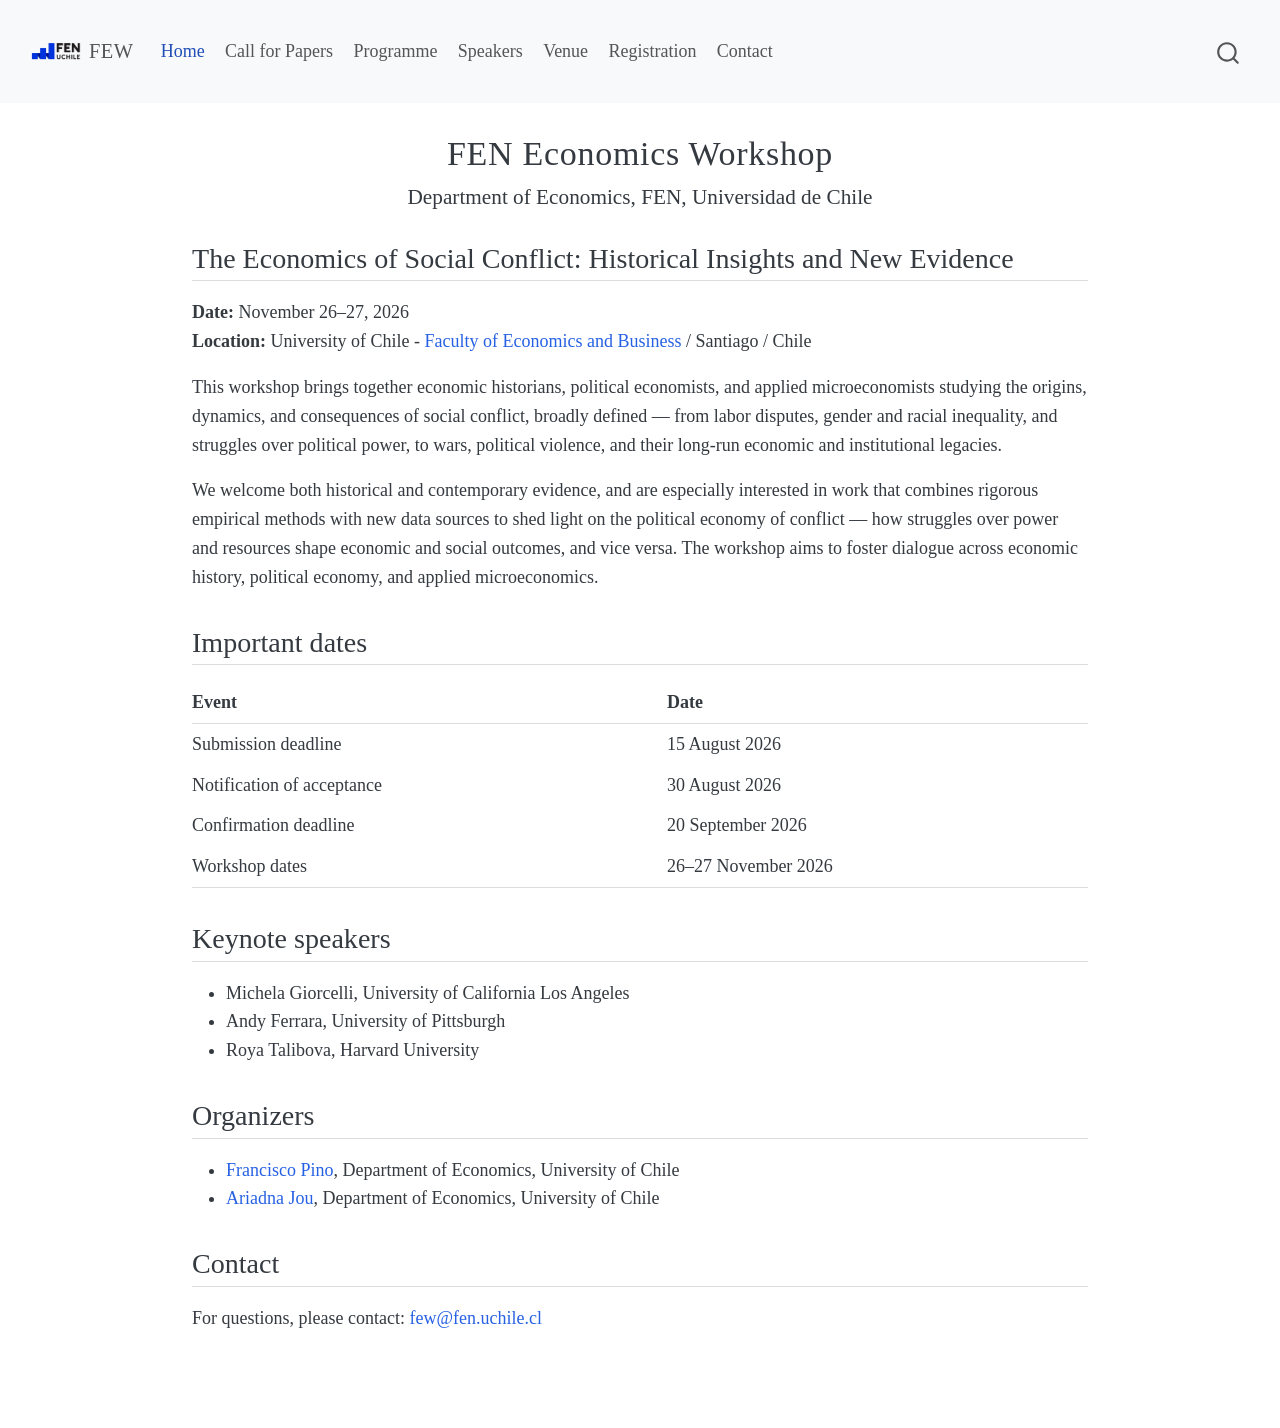
==== docs/index.html @ 2c167b70 "Center homepage subtitle" ====
<!DOCTYPE html>
<html xmlns="http://www.w3.org/1999/xhtml" lang="en" xml:lang="en"><head>

<meta charset="utf-8">
<meta name="generator" content="quarto-1.9.38">

<meta name="viewport" content="width=device-width, initial-scale=1.0, user-scalable=yes">


<title>FEN Economics Workshop – FEW</title>
<style>
/* Default styles provided by pandoc.
** See https://pandoc.org/MANUAL.html#variables-for-html for config info.
*/
code{white-space: pre-wrap;}
span.smallcaps{font-variant: small-caps;}
div.columns{display: flex; gap: min(4vw, 1.5em);}
div.column{flex: auto; overflow-x: auto;}
div.hanging-indent{margin-left: 1.5em; text-indent: -1.5em;}
ul.task-list{list-style: none;}
ul.task-list li input[type="checkbox"] {
  width: 0.8em;
  margin: 0 0.8em 0.2em -1em; /* quarto-specific, see https://github.com/quarto-dev/quarto-cli/issues/4556 */ 
  vertical-align: middle;
}
</style>


<script src="site_libs/quarto-nav/quarto-nav.js"></script>
<script src="site_libs/quarto-nav/headroom.min.js"></script>
<script src="site_libs/clipboard/clipboard.min.js"></script>
<script src="site_libs/quarto-search/autocomplete.umd.js"></script>
<script src="site_libs/quarto-search/fuse.min.js"></script>
<script src="site_libs/quarto-search/quarto-search.js"></script>
<meta name="quarto:offset" content="./">
<script src="site_libs/quarto-html/quarto.js" type="module"></script>
<script src="site_libs/quarto-html/tabsets/tabsets.js" type="module"></script>
<script src="site_libs/quarto-html/popper.min.js"></script>
<script src="site_libs/quarto-html/tippy.umd.min.js"></script>
<script src="site_libs/quarto-html/anchor.min.js"></script>
<link href="site_libs/quarto-html/tippy.css" rel="stylesheet">
<link href="site_libs/quarto-html/quarto-syntax-highlighting-15634bcf2e68342d4ad2dfa704d543f6.css" rel="stylesheet" id="quarto-text-highlighting-styles">
<script src="site_libs/bootstrap/bootstrap.min.js"></script>
<link href="site_libs/bootstrap/bootstrap-icons.css" rel="stylesheet">
<link href="site_libs/bootstrap/bootstrap-a0f9fd0d421825b736dc1bbcbcba2219.min.css" rel="stylesheet" append-hash="true" id="quarto-bootstrap" data-mode="light">
<script id="quarto-search-options" type="application/json">{
  "location": "navbar",
  "copy-button": false,
  "collapse-after": 3,
  "panel-placement": "end",
  "type": "overlay",
  "limit": 50,
  "keyboard-shortcut": [
    "f",
    "/",
    "s"
  ],
  "show-item-context": false,
  "language": {
    "search-no-results-text": "No results",
    "search-matching-documents-text": "matching documents",
    "search-copy-link-title": "Copy link to search",
    "search-hide-matches-text": "Hide additional matches",
    "search-more-match-text": "more match in this document",
    "search-more-matches-text": "more matches in this document",
    "search-clear-button-title": "Clear",
    "search-text-placeholder": "",
    "search-detached-cancel-button-title": "Cancel",
    "search-submit-button-title": "Submit",
    "search-label": "Search"
  }
}</script>


<link rel="stylesheet" href="styles.css">
</head>

<body class="nav-fixed quarto-light">

<div id="quarto-search-results"></div>
  <header id="quarto-header" class="headroom fixed-top">
    <nav class="navbar navbar-expand-lg " data-bs-theme="dark">
      <div class="navbar-container container-fluid">
      <div class="navbar-brand-container mx-auto">
    <a href="./index.html" class="navbar-brand navbar-brand-logo">
    <img src="./images/logo-university.png" alt="" class="navbar-logo light-content">
    <img src="./images/logo-university.png" alt="" class="navbar-logo dark-content">
    </a>
    <a class="navbar-brand" href="./index.html">
    <span class="navbar-title">FEW</span>
    </a>
  </div>
            <div id="quarto-search" class="" title="Search"></div>
          <button class="navbar-toggler" type="button" data-bs-toggle="collapse" data-bs-target="#navbarCollapse" aria-controls="navbarCollapse" role="menu" aria-expanded="false" aria-label="Toggle navigation" onclick="if (window.quartoToggleHeadroom) { window.quartoToggleHeadroom(); }">
  <span class="navbar-toggler-icon"></span>
</button>
          <div class="collapse navbar-collapse" id="navbarCollapse">
            <ul class="navbar-nav navbar-nav-scroll me-auto">
  <li class="nav-item">
    <a class="nav-link active" href="./index.html" aria-current="page"> 
<span class="menu-text">Home</span></a>
  </li>  
  <li class="nav-item">
    <a class="nav-link" href="./call-for-papers.html"> 
<span class="menu-text">Call for Papers</span></a>
  </li>  
  <li class="nav-item">
    <a class="nav-link" href="./programme.html"> 
<span class="menu-text">Programme</span></a>
  </li>  
  <li class="nav-item">
    <a class="nav-link" href="./speakers.html"> 
<span class="menu-text">Speakers</span></a>
  </li>  
  <li class="nav-item">
    <a class="nav-link" href="./venue.html"> 
<span class="menu-text">Venue</span></a>
  </li>  
  <li class="nav-item">
    <a class="nav-link" href="./registration.html"> 
<span class="menu-text">Registration</span></a>
  </li>  
  <li class="nav-item">
    <a class="nav-link" href="./contact.html"> 
<span class="menu-text">Contact</span></a>
  </li>  
</ul>
          </div> <!-- /navcollapse -->
            <div class="quarto-navbar-tools">
</div>
      </div> <!-- /container-fluid -->
    </nav>
</header>
<!-- content -->
<div id="quarto-content" class="quarto-container page-columns page-rows-contents page-layout-full page-navbar">
<!-- sidebar -->
<!-- margin-sidebar -->
    
<!-- main -->
<main class="content column-page" id="quarto-document-content">

<header id="title-block-header" class="quarto-title-block default">
<div class="quarto-title">
<h1 class="title">FEN Economics Workshop</h1>
<p class="subtitle lead">Department of Economics, FEN, Universidad de Chile</p>
</div>



<div class="quarto-title-meta column-page">

    
  
    
  </div>
  


</header>


<section id="the-economics-of-social-conflict-historical-insights-and-new-evidence" class="level2">
<h2 class="anchored" data-anchor-id="the-economics-of-social-conflict-historical-insights-and-new-evidence">The Economics of Social Conflict: Historical Insights and New Evidence</h2>
<p><strong>Date:</strong> November 26–27, 2026<br>
<strong>Location:</strong> University of Chile - <a href="https://fen.uchile.cl/en/home/">Faculty of Economics and Business</a> / Santiago / Chile</p>
<p>This workshop brings together economic historians, political economists, and applied microeconomists studying the origins, dynamics, and consequences of social conflict, broadly defined — from labor disputes, gender and racial inequality, and struggles over political power, to wars, political violence, and their long-run economic and institutional legacies.</p>
<p>We welcome both historical and contemporary evidence, and are especially interested in work that combines rigorous empirical methods with new data sources to shed light on the political economy of conflict — how struggles over power and resources shape economic and social outcomes, and vice versa. The workshop aims to foster dialogue across economic history, political economy, and applied microeconomics.</p>
</section>
<section id="important-dates" class="level2">
<h2 class="anchored" data-anchor-id="important-dates">Important dates</h2>
<table class="important-dates-table">
<thead>
<tr>
<th>
Event
</th>
<th>
Date
</th>
</tr>
</thead>
<tbody>
<tr>
<td>
Submission deadline
</td>
<td>
15 August 2026
</td>
</tr>
<tr>
<td>
Notification of acceptance
</td>
<td>
30 August 2026
</td>
</tr>
<tr>
<td>
Confirmation deadline
</td>
<td>
20 September 2026
</td>
</tr>
<tr>
<td>
Workshop dates
</td>
<td>
26–27 November 2026
</td>
</tr>
</tbody>
</table>
</section>
<section id="keynote-speakers" class="level2">
<h2 class="anchored" data-anchor-id="keynote-speakers">Keynote speakers</h2>
<ul>
<li>Michela Giorcelli, University of California Los Angeles</li>
<li>Andy Ferrara, University of Pittsburgh</li>
<li>Roya Talibova, Harvard University</li>
</ul>
</section>
<section id="organizers" class="level2">
<h2 class="anchored" data-anchor-id="organizers">Organizers</h2>
<ul>
<li><a href="https://www.franciscopino.com/Site/Home.html" target="_blank">Francisco Pino</a>, Department of Economics, University of Chile</li>
<li><a href="https://www.ariadnajou.com/" target="_blank">Ariadna Jou</a>, Department of Economics, University of Chile</li>
</ul>
</section>
<section id="contact" class="level2">
<h2 class="anchored" data-anchor-id="contact">Contact</h2>
<p>For questions, please contact: <a href="mailto:few@fen.uchile.cl">few@fen.uchile.cl</a></p>


</section>

</main> <!-- /main -->
<script id="quarto-html-after-body" type="application/javascript">
  window.document.addEventListener("DOMContentLoaded", function (event) {
    const icon = "";
    const anchorJS = new window.AnchorJS();
    anchorJS.options = {
      placement: 'right',
      icon: icon
    };
    anchorJS.add('.anchored');
    const isCodeAnnotation = (el) => {
      for (const clz of el.classList) {
        if (clz.startsWith('code-annotation-')) {                     
          return true;
        }
      }
      return false;
    }
    const onCopySuccess = function(e) {
      // button target
      const button = e.trigger;
      // don't keep focus
      button.blur();
      // flash "checked"
      button.classList.add('code-copy-button-checked');
      var currentTitle = button.getAttribute("title");
      button.setAttribute("title", "Copied!");
      let tooltip;
      if (window.bootstrap) {
        button.setAttribute("data-bs-toggle", "tooltip");
        button.setAttribute("data-bs-placement", "left");
        button.setAttribute("data-bs-title", "Copied!");
        tooltip = new bootstrap.Tooltip(button, 
          { trigger: "manual", 
            customClass: "code-copy-button-tooltip",
            offset: [0, -8]});
        tooltip.show();    
      }
      setTimeout(function() {
        if (tooltip) {
          tooltip.hide();
          button.removeAttribute("data-bs-title");
          button.removeAttribute("data-bs-toggle");
          button.removeAttribute("data-bs-placement");
        }
        button.setAttribute("title", currentTitle);
        button.classList.remove('code-copy-button-checked');
      }, 1000);
      // clear code selection
      e.clearSelection();
    }
    const getTextToCopy = function(trigger) {
      const outerScaffold = trigger.parentElement.cloneNode(true);
      const codeEl = outerScaffold.querySelector('code');
      for (const childEl of codeEl.children) {
        if (isCodeAnnotation(childEl)) {
          childEl.remove();
        }
      }
      return codeEl.innerText;
    }
    const clipboard = new window.ClipboardJS('.code-copy-button:not([data-in-quarto-modal])', {
      text: getTextToCopy
    });
    clipboard.on('success', onCopySuccess);
    if (window.document.getElementById('quarto-embedded-source-code-modal')) {
      const clipboardModal = new window.ClipboardJS('.code-copy-button[data-in-quarto-modal]', {
        text: getTextToCopy,
        container: window.document.getElementById('quarto-embedded-source-code-modal')
      });
      clipboardModal.on('success', onCopySuccess);
    }
      var localhostRegex = new RegExp(/^(?:http|https):\/\/localhost\:?[0-9]*\//);
      var mailtoRegex = new RegExp(/^mailto:/);
        var filterRegex = new RegExp('/' + window.location.host + '/');
      var isInternal = (href) => {
          return filterRegex.test(href) || localhostRegex.test(href) || mailtoRegex.test(href);
      }
      // Inspect non-navigation links and adorn them if external
     var links = window.document.querySelectorAll('a[href]:not(.nav-link):not(.navbar-brand):not(.toc-action):not(.sidebar-link):not(.sidebar-item-toggle):not(.pagination-link):not(.no-external):not([aria-hidden]):not(.dropdown-item):not(.quarto-navigation-tool):not(.about-link)');
      for (var i=0; i<links.length; i++) {
        const link = links[i];
        if (!isInternal(link.href)) {
          // undo the damage that might have been done by quarto-nav.js in the case of
          // links that we want to consider external
          if (link.dataset.originalHref !== undefined) {
            link.href = link.dataset.originalHref;
          }
        }
      }
    function tippyHover(el, contentFn, onTriggerFn, onUntriggerFn) {
      const config = {
        allowHTML: true,
        maxWidth: 500,
        delay: 100,
        arrow: false,
        appendTo: function(el) {
            return el.parentElement;
        },
        interactive: true,
        interactiveBorder: 10,
        theme: 'quarto',
        placement: 'bottom-start',
      };
      if (contentFn) {
        config.content = contentFn;
      }
      if (onTriggerFn) {
        config.onTrigger = onTriggerFn;
      }
      if (onUntriggerFn) {
        config.onUntrigger = onUntriggerFn;
      }
      window.tippy(el, config); 
    }
    const noterefs = window.document.querySelectorAll('a[role="doc-noteref"]');
    for (var i=0; i<noterefs.length; i++) {
      const ref = noterefs[i];
      tippyHover(ref, function() {
        // use id or data attribute instead here
        let href = ref.getAttribute('data-footnote-href') || ref.getAttribute('href');
        try { href = new URL(href).hash; } catch {}
        const id = href.replace(/^#\/?/, "");
        const note = window.document.getElementById(id);
        if (note) {
          return note.innerHTML;
        } else {
          return "";
        }
      });
    }
    const xrefs = window.document.querySelectorAll('a.quarto-xref');
    const processXRef = (id, note) => {
      // Strip column container classes
      const stripColumnClz = (el) => {
        el.classList.remove("page-full", "page-columns");
        if (el.children) {
          for (const child of el.children) {
            stripColumnClz(child);
          }
        }
      }
      stripColumnClz(note)
      if (id === null || id.startsWith('sec-')) {
        // Special case sections, only their first couple elements
        const container = document.createElement("div");
        if (note.children && note.children.length > 2) {
          container.appendChild(note.children[0].cloneNode(true));
          for (let i = 1; i < note.children.length; i++) {
            const child = note.children[i];
            if (child.tagName === "P" && child.innerText === "") {
              continue;
            } else {
              container.appendChild(child.cloneNode(true));
              break;
            }
          }
          if (window.Quarto?.typesetMath) {
            window.Quarto.typesetMath(container);
          }
          return container.innerHTML
        } else {
          if (window.Quarto?.typesetMath) {
            window.Quarto.typesetMath(note);
          }
          return note.innerHTML;
        }
      } else {
        // Remove any anchor links if they are present
        const anchorLink = note.querySelector('a.anchorjs-link');
        if (anchorLink) {
          anchorLink.remove();
        }
        if (window.Quarto?.typesetMath) {
          window.Quarto.typesetMath(note);
        }
        if (note.classList.contains("callout")) {
          return note.outerHTML;
        } else {
          return note.innerHTML;
        }
      }
    }
    for (var i=0; i<xrefs.length; i++) {
      const xref = xrefs[i];
      tippyHover(xref, undefined, function(instance) {
        instance.disable();
        let url = xref.getAttribute('href');
        let hash = undefined; 
        if (url.startsWith('#')) {
          hash = url;
        } else {
          try { hash = new URL(url).hash; } catch {}
        }
        if (hash) {
          const id = hash.replace(/^#\/?/, "");
          const note = window.document.getElementById(id);
          if (note !== null) {
            try {
              const html = processXRef(id, note.cloneNode(true));
              instance.setContent(html);
            } finally {
              instance.enable();
              instance.show();
            }
          } else {
            // See if we can fetch this
            fetch(url.split('#')[0])
            .then(res => res.text())
            .then(html => {
              const parser = new DOMParser();
              const htmlDoc = parser.parseFromString(html, "text/html");
              const note = htmlDoc.getElementById(id);
              if (note !== null) {
                const html = processXRef(id, note);
                instance.setContent(html);
              } 
            }).finally(() => {
              instance.enable();
              instance.show();
            });
          }
        } else {
          // See if we can fetch a full url (with no hash to target)
          // This is a special case and we should probably do some content thinning / targeting
          fetch(url)
          .then(res => res.text())
          .then(html => {
            const parser = new DOMParser();
            const htmlDoc = parser.parseFromString(html, "text/html");
            const note = htmlDoc.querySelector('main.content');
            if (note !== null) {
              // This should only happen for chapter cross references
              // (since there is no id in the URL)
              // remove the first header
              if (note.children.length > 0 && note.children[0].tagName === "HEADER") {
                note.children[0].remove();
              }
              const html = processXRef(null, note);
              instance.setContent(html);
            } 
          }).finally(() => {
            instance.enable();
            instance.show();
          });
        }
      }, function(instance) {
      });
    }
        let selectedAnnoteEl;
        const selectorForAnnotation = ( cell, annotation) => {
          let cellAttr = 'data-code-cell="' + cell + '"';
          let lineAttr = 'data-code-annotation="' +  annotation + '"';
          const selector = 'span[' + cellAttr + '][' + lineAttr + ']';
          return selector;
        }
        const selectCodeLines = (annoteEl) => {
          const doc = window.document;
          const targetCell = annoteEl.getAttribute("data-target-cell");
          const targetAnnotation = annoteEl.getAttribute("data-target-annotation");
          const annoteSpan = window.document.querySelector(selectorForAnnotation(targetCell, targetAnnotation));
          const lines = annoteSpan.getAttribute("data-code-lines").split(",");
          const lineIds = lines.map((line) => {
            return targetCell + "-" + line;
          })
          let top = null;
          let height = null;
          let parent = null;
          if (lineIds.length > 0) {
              //compute the position of the single el (top and bottom and make a div)
              const el = window.document.getElementById(lineIds[0]);
              top = el.offsetTop;
              height = el.offsetHeight;
              parent = el.parentElement.parentElement;
            if (lineIds.length > 1) {
              const lastEl = window.document.getElementById(lineIds[lineIds.length - 1]);
              const bottom = lastEl.offsetTop + lastEl.offsetHeight;
              height = bottom - top;
            }
            if (top !== null && height !== null && parent !== null) {
              // cook up a div (if necessary) and position it 
              let div = window.document.getElementById("code-annotation-line-highlight");
              if (div === null) {
                div = window.document.createElement("div");
                div.setAttribute("id", "code-annotation-line-highlight");
                div.style.position = 'absolute';
                parent.appendChild(div);
              }
              div.style.top = top - 2 + "px";
              div.style.height = height + 4 + "px";
              div.style.left = 0;
              let gutterDiv = window.document.getElementById("code-annotation-line-highlight-gutter");
              if (gutterDiv === null) {
                gutterDiv = window.document.createElement("div");
                gutterDiv.setAttribute("id", "code-annotation-line-highlight-gutter");
                gutterDiv.style.position = 'absolute';
                const codeCell = window.document.getElementById(targetCell);
                const gutter = codeCell.querySelector('.code-annotation-gutter');
                gutter.appendChild(gutterDiv);
              }
              gutterDiv.style.top = top - 2 + "px";
              gutterDiv.style.height = height + 4 + "px";
            }
            selectedAnnoteEl = annoteEl;
          }
        };
        const unselectCodeLines = () => {
          const elementsIds = ["code-annotation-line-highlight", "code-annotation-line-highlight-gutter"];
          elementsIds.forEach((elId) => {
            const div = window.document.getElementById(elId);
            if (div) {
              div.remove();
            }
          });
          selectedAnnoteEl = undefined;
        };
          // Handle positioning of the toggle
      window.addEventListener(
        "resize",
        throttle(() => {
          elRect = undefined;
          if (selectedAnnoteEl) {
            selectCodeLines(selectedAnnoteEl);
          }
        }, 10)
      );
      function throttle(fn, ms) {
      let throttle = false;
      let timer;
        return (...args) => {
          if(!throttle) { // first call gets through
              fn.apply(this, args);
              throttle = true;
          } else { // all the others get throttled
              if(timer) clearTimeout(timer); // cancel #2
              timer = setTimeout(() => {
                fn.apply(this, args);
                timer = throttle = false;
              }, ms);
          }
        };
      }
        // Attach click handler to the DT
        const annoteDls = window.document.querySelectorAll('dt[data-target-cell]');
        for (const annoteDlNode of annoteDls) {
          annoteDlNode.addEventListener('click', (event) => {
            const clickedEl = event.target;
            if (clickedEl !== selectedAnnoteEl) {
              unselectCodeLines();
              const activeEl = window.document.querySelector('dt[data-target-cell].code-annotation-active');
              if (activeEl) {
                activeEl.classList.remove('code-annotation-active');
              }
              selectCodeLines(clickedEl);
              clickedEl.classList.add('code-annotation-active');
            } else {
              // Unselect the line
              unselectCodeLines();
              clickedEl.classList.remove('code-annotation-active');
            }
          });
        }
    const findCites = (el) => {
      const parentEl = el.parentElement;
      if (parentEl) {
        const cites = parentEl.dataset.cites;
        if (cites) {
          return {
            el,
            cites: cites.split(' ')
          };
        } else {
          return findCites(el.parentElement)
        }
      } else {
        return undefined;
      }
    };
    var bibliorefs = window.document.querySelectorAll('a[role="doc-biblioref"]');
    for (var i=0; i<bibliorefs.length; i++) {
      const ref = bibliorefs[i];
      const citeInfo = findCites(ref);
      if (citeInfo) {
        tippyHover(citeInfo.el, function() {
          var popup = window.document.createElement('div');
          citeInfo.cites.forEach(function(cite) {
            var citeDiv = window.document.createElement('div');
            citeDiv.classList.add('hanging-indent');
            citeDiv.classList.add('csl-entry');
            var biblioDiv = window.document.getElementById('ref-' + cite);
            if (biblioDiv) {
              citeDiv.innerHTML = biblioDiv.innerHTML;
            }
            popup.appendChild(citeDiv);
          });
          return popup.innerHTML;
        });
      }
    }
  });
  </script>
</div> <!-- /content -->




</body></html>
---- docs/site_libs/quarto-html/tippy.css ----
.tippy-box[data-animation=fade][data-state=hidden]{opacity:0}[data-tippy-root]{max-width:calc(100vw - 10px)}.tippy-box{position:relative;background-color:#333;color:#fff;border-radius:4px;font-size:14px;line-height:1.4;white-space:normal;outline:0;transition-property:transform,visibility,opacity}.tippy-box[data-placement^=top]>.tippy-arrow{bottom:0}.tippy-box[data-placement^=top]>.tippy-arrow:before{bottom:-7px;left:0;border-width:8px 8px 0;border-top-color:initial;transform-origin:center top}.tippy-box[data-placement^=bottom]>.tippy-arrow{top:0}.tippy-box[data-placement^=bottom]>.tippy-arrow:before{top:-7px;left:0;border-width:0 8px 8px;border-bottom-color:initial;transform-origin:center bottom}.tippy-box[data-placement^=left]>.tippy-arrow{right:0}.tippy-box[data-placement^=left]>.tippy-arrow:before{border-width:8px 0 8px 8px;border-left-color:initial;right:-7px;transform-origin:center left}.tippy-box[data-placement^=right]>.tippy-arrow{left:0}.tippy-box[data-placement^=right]>.tippy-arrow:before{left:-7px;border-width:8px 8px 8px 0;border-right-color:initial;transform-origin:center right}.tippy-box[data-inertia][data-state=visible]{transition-timing-function:cubic-bezier(.54,1.5,.38,1.11)}.tippy-arrow{width:16px;height:16px;color:#333}.tippy-arrow:before{content:"";position:absolute;border-color:transparent;border-style:solid}.tippy-content{position:relative;padding:5px 9px;z-index:1}
---- docs/site_libs/quarto-html/quarto-syntax-highlighting-15634bcf2e68342d4ad2dfa704d543f6.css ----
/* quarto syntax highlight colors */
:root {
  --quarto-hl-ot-color: #003B4F;
  --quarto-hl-at-color: #657422;
  --quarto-hl-ss-color: #20794D;
  --quarto-hl-an-color: #5E5E5E;
  --quarto-hl-fu-color: #4758AB;
  --quarto-hl-st-color: #20794D;
  --quarto-hl-cf-color: #003B4F;
  --quarto-hl-op-color: #5E5E5E;
  --quarto-hl-er-color: #AD0000;
  --quarto-hl-bn-color: #AD0000;
  --quarto-hl-al-color: #AD0000;
  --quarto-hl-va-color: #111111;
  --quarto-hl-bu-color: inherit;
  --quarto-hl-ex-color: inherit;
  --quarto-hl-pp-color: #AD0000;
  --quarto-hl-in-color: #5E5E5E;
  --quarto-hl-vs-color: #20794D;
  --quarto-hl-wa-color: #5E5E5E;
  --quarto-hl-do-color: #5E5E5E;
  --quarto-hl-im-color: #00769E;
  --quarto-hl-ch-color: #20794D;
  --quarto-hl-dt-color: #AD0000;
  --quarto-hl-fl-color: #AD0000;
  --quarto-hl-co-color: #5E5E5E;
  --quarto-hl-cv-color: #5E5E5E;
  --quarto-hl-cn-color: #8f5902;
  --quarto-hl-sc-color: #5E5E5E;
  --quarto-hl-dv-color: #AD0000;
  --quarto-hl-kw-color: #003B4F;
}

/* other quarto variables */
:root {
  --quarto-font-monospace: SFMono-Regular, Menlo, Monaco, Consolas, "Liberation Mono", "Courier New", monospace;
}

/* syntax highlight based on Pandoc's rules */
pre > code.sourceCode > span {
  color: #003B4F;
}

code.sourceCode > span {
  color: #003B4F;
}

div.sourceCode,
div.sourceCode pre.sourceCode {
  color: #003B4F;
}

/* Normal */
code span {
  color: #003B4F;
}

/* Alert */
code span.al {
  color: #AD0000;
  font-style: inherit;
}

/* Annotation */
code span.an {
  color: #5E5E5E;
  font-style: inherit;
}

/* Attribute */
code span.at {
  color: #657422;
  font-style: inherit;
}

/* BaseN */
code span.bn {
  color: #AD0000;
  font-style: inherit;
}

/* BuiltIn */
code span.bu {
  font-style: inherit;
}

/* ControlFlow */
code span.cf {
  color: #003B4F;
  font-weight: bold;
  font-style: inherit;
}

/* Char */
code span.ch {
  color: #20794D;
  font-style: inherit;
}

/* Constant */
code span.cn {
  color: #8f5902;
  font-style: inherit;
}

/* Comment */
code span.co {
  color: #5E5E5E;
  font-style: inherit;
}

/* CommentVar */
code span.cv {
  color: #5E5E5E;
  font-style: italic;
}

/* Documentation */
code span.do {
  color: #5E5E5E;
  font-style: italic;
}

/* DataType */
code span.dt {
  color: #AD0000;
  font-style: inherit;
}

/* DecVal */
code span.dv {
  color: #AD0000;
  font-style: inherit;
}

/* Error */
code span.er {
  color: #AD0000;
  font-style: inherit;
}

/* Extension */
code span.ex {
  font-style: inherit;
}

/* Float */
code span.fl {
  color: #AD0000;
  font-style: inherit;
}

/* Function */
code span.fu {
  color: #4758AB;
  font-style: inherit;
}

/* Import */
code span.im {
  color: #00769E;
  font-style: inherit;
}

/* Information */
code span.in {
  color: #5E5E5E;
  font-style: inherit;
}

/* Keyword */
code span.kw {
  color: #003B4F;
  font-weight: bold;
  font-style: inherit;
}

/* Operator */
code span.op {
  color: #5E5E5E;
  font-style: inherit;
}

/* Other */
code span.ot {
  color: #003B4F;
  font-style: inherit;
}

/* Preprocessor */
code span.pp {
  color: #AD0000;
  font-style: inherit;
}

/* SpecialChar */
code span.sc {
  color: #5E5E5E;
  font-style: inherit;
}

/* SpecialString */
code span.ss {
  color: #20794D;
  font-style: inherit;
}

/* String */
code span.st {
  color: #20794D;
  font-style: inherit;
}

/* Variable */
code span.va {
  color: #111111;
  font-style: inherit;
}

/* VerbatimString */
code span.vs {
  color: #20794D;
  font-style: inherit;
}

/* Warning */
code span.wa {
  color: #5E5E5E;
  font-style: italic;
}

.prevent-inlining {
  content: "</";
}

/*# sourceMappingURL=f23921c56f73e400b49028c9186a1aa0.css.map */
---- docs/styles.css ----
body {
  font-family: Georgia, "Times New Roman", serif;
  max-width: 950px;
  margin: auto;
  line-height: 1.6;
  font-size: 18px;
}

h1 {
  font-weight: normal;
  letter-spacing: 0.7px;
  text-align: center;
  margin-top: 2rem;
  margin-bottom: 2rem;
}

h2 {
  font-weight: normal;
  margin-top: 2rem;
  border-bottom: 1px solid #ddd;
  padding-bottom: 0.3rem;
}

h3 {
  font-weight: normal;
  margin-top: 1.5rem;
}

.navbar-title {
  font-size: 1.2rem;
  letter-spacing: 0.5px;
}

img {
  max-width: 100%;
  height: auto;
  display: block;
  margin: 1.5rem auto;
}

table {
  width: 100%;
  margin-top: 1rem;
  margin-bottom: 1rem;
}

a {
  text-decoration: none;
}

a:hover {
  text-decoration: underline;
}

blockquote {
  font-style: italic;
  border-left: 3px solid #ccc;
  padding-left: 1rem;
}

.columns {
  align-items: flex-start;
}

.speaker-photo {
  display: block;
  margin-top: 0;
}

.speaker-card {
  display: flex;
  align-items: flex-start;
  gap: 2.5rem;
  margin-bottom: 3rem;
}

.speaker-bio {
  flex: 1;
  min-width: 0;
}

.speaker-photo-box {
  flex: 0 0 220px;
  text-align: center;
  padding-top: 2rem;
}

.speaker-photo {
  width: 180px;
  height: 180px;
  object-fit: cover;
  border-radius: 50%;
  display: block;
  margin: 0 auto;
}

/* For phones/tablets */
@media (max-width: 768px) {
  .speaker-card {
    flex-direction: column;
  }

  .speaker-photo-box {
    flex: none;
    width: 100%;
  }
}

/* Banner caption */
.banner-caption {
  text-align: center;
  font-size: 0.9rem;
  color: #666;
  margin-top: -1rem;
  margin-bottom: 1.5rem;
  font-style: italic;
}

/* Important dates table: keep only the header and final horizontal rules */
.important-dates-table {
  width: 100%;
  border-collapse: collapse;
  border-top: none !important;
  border-bottom: 1px solid #ddd !important;
  margin-top: 1rem;
  margin-bottom: 1rem;
}

.important-dates-table th,
.important-dates-table td {
  border: none !important;
  padding: 0.35rem 1.25rem 0.35rem 0;
}

.important-dates-table thead tr {
  border-bottom: 1px solid #ddd !important;
}

.important-dates-table tbody tr {
  border: none !important;
}

.important-dates-table tbody tr:last-child {
  border-bottom: 1px solid #ddd !important;
}

.quarto-title .subtitle {
  text-align: center;
}
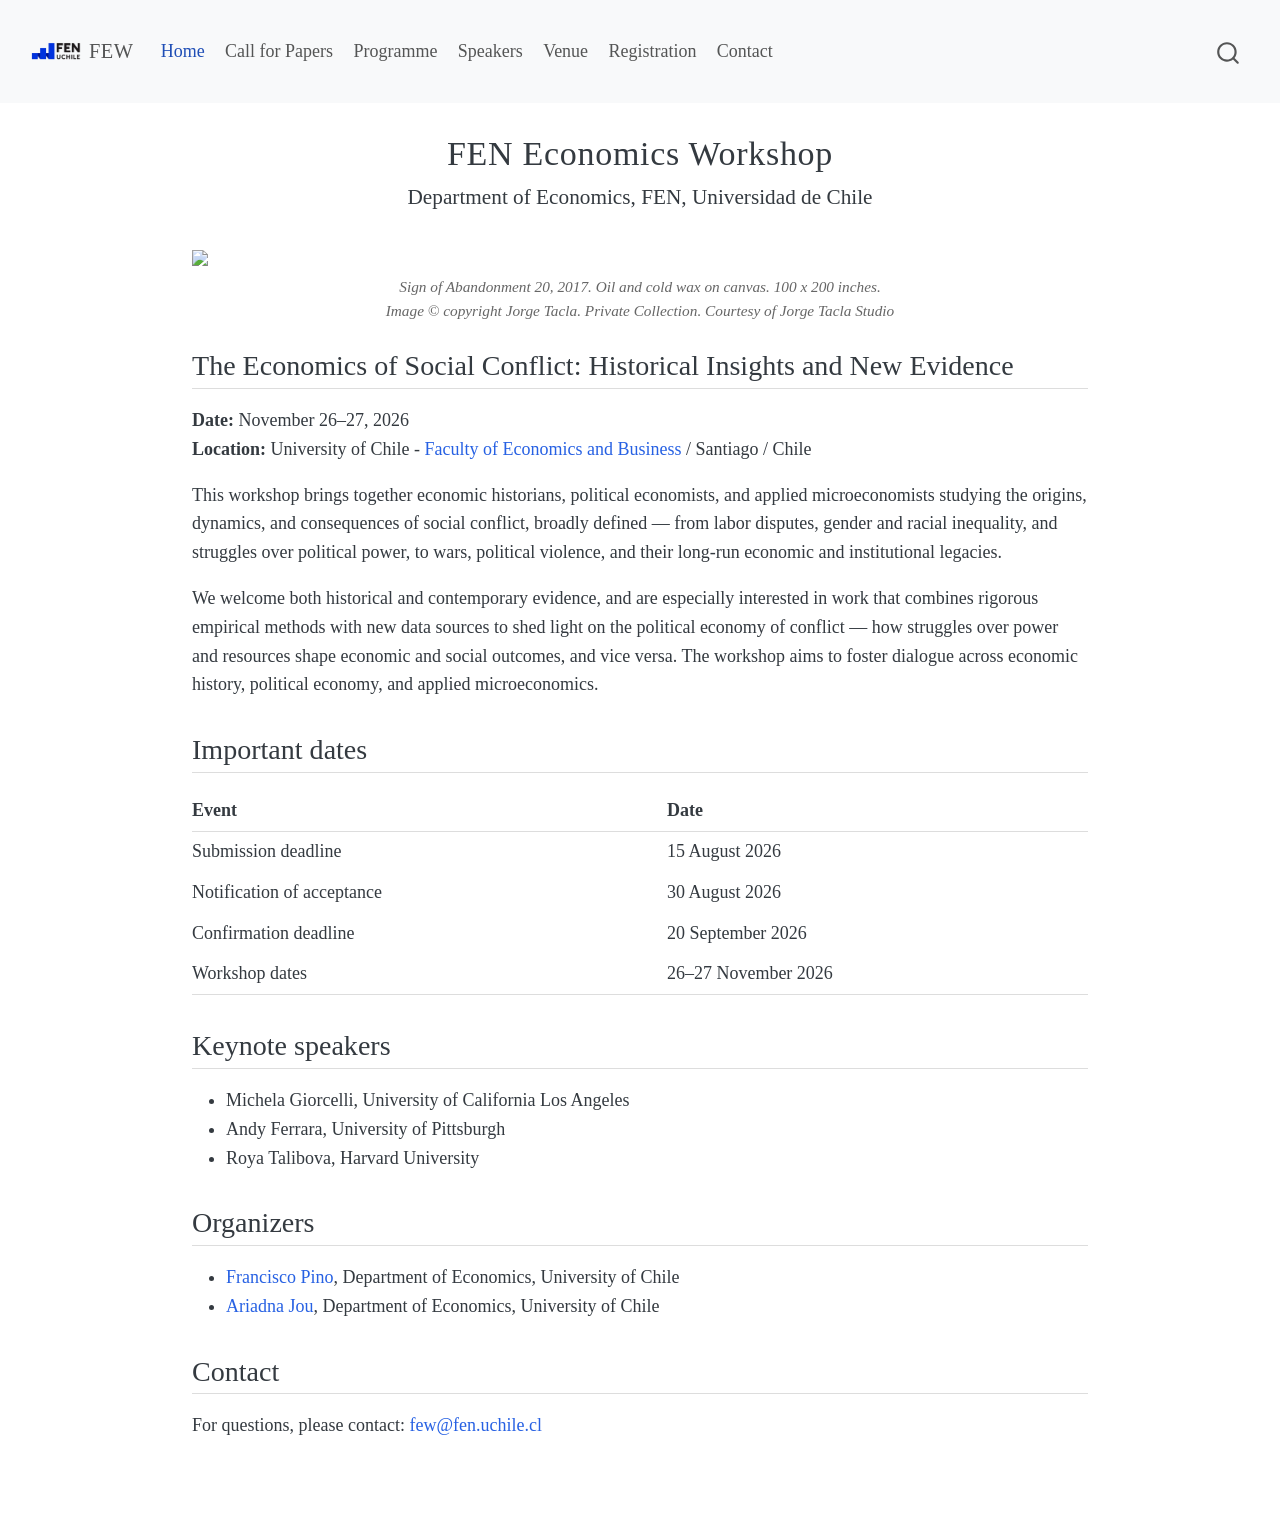
==== commit 318fea11: "Update homepage banner" ====
--- a/docs/index.html
+++ b/docs/index.html
@@ -159,6 +159,10 @@
 </header>
 
 
+<p><img src="images/banner.png" class="banner-img img-fluid"></p>
+<div class="banner-caption">
+<p>Sign of Abandonment 20, 2017. Oil and cold wax on canvas. 100 x 200 inches.<br> Image © copyright Jorge Tacla. Private Collection. Courtesy of Jorge Tacla Studio</p>
+</div>
 <section id="the-economics-of-social-conflict-historical-insights-and-new-evidence" class="level2">
 <h2 class="anchored" data-anchor-id="the-economics-of-social-conflict-historical-insights-and-new-evidence">The Economics of Social Conflict: Historical Insights and New Evidence</h2>
 <p><strong>Date:</strong> November 26–27, 2026<br>
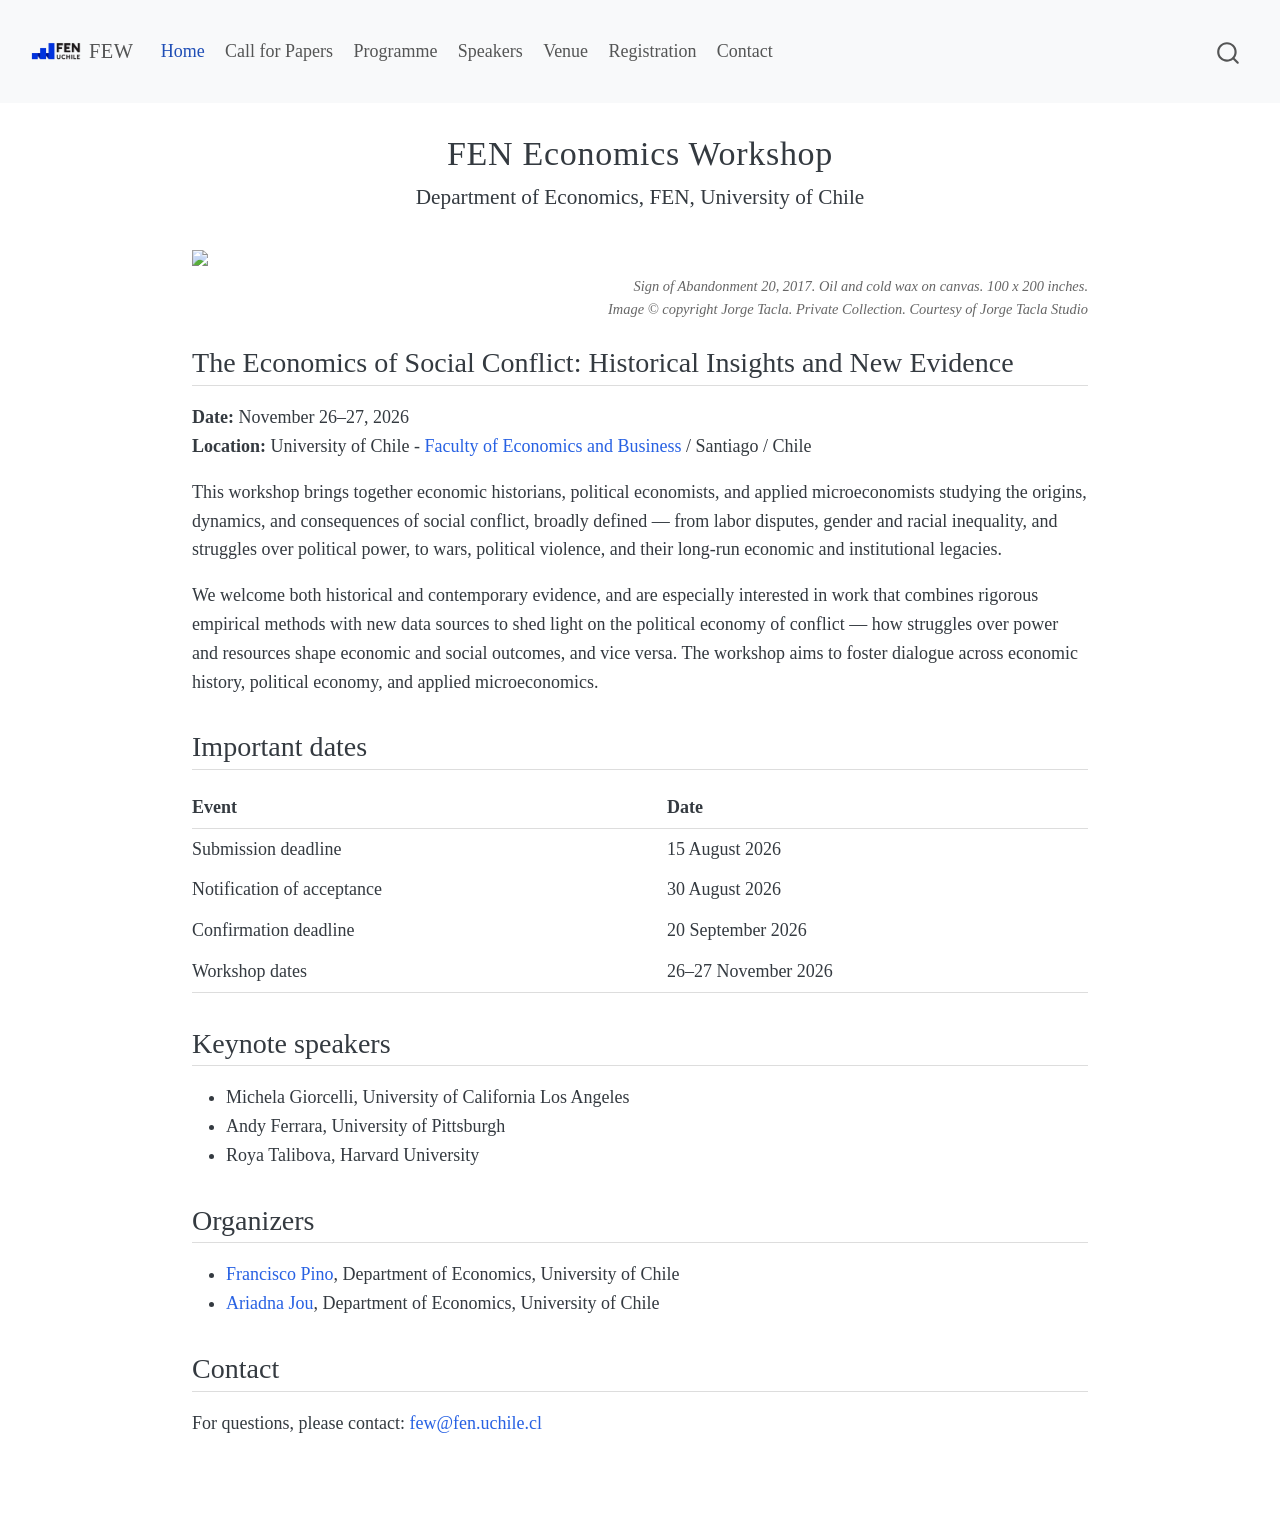
==== commit eacdf11e: "Update homepage, speakers, and styles" ====
--- a/docs/index.html
+++ b/docs/index.html
@@ -142,7 +142,7 @@
 <header id="title-block-header" class="quarto-title-block default">
 <div class="quarto-title">
 <h1 class="title">FEN Economics Workshop</h1>
-<p class="subtitle lead">Department of Economics, FEN, Universidad de Chile</p>
+<p class="subtitle lead">Department of Economics, FEN, University of Chile</p>
 </div>
 
 
--- a/docs/styles.css
+++ b/docs/styles.css
@@ -106,10 +106,16 @@
   }
 }
 
+.banner-img {
+  width: 100%;
+  height: auto;
+  display: block;
+}
+
 /* Banner caption */
 .banner-caption {
-  text-align: center;
-  font-size: 0.9rem;
+  text-align: right;
+  font-size: 0.85rem;
   color: #666;
   margin-top: -1rem;
   margin-bottom: 1.5rem;
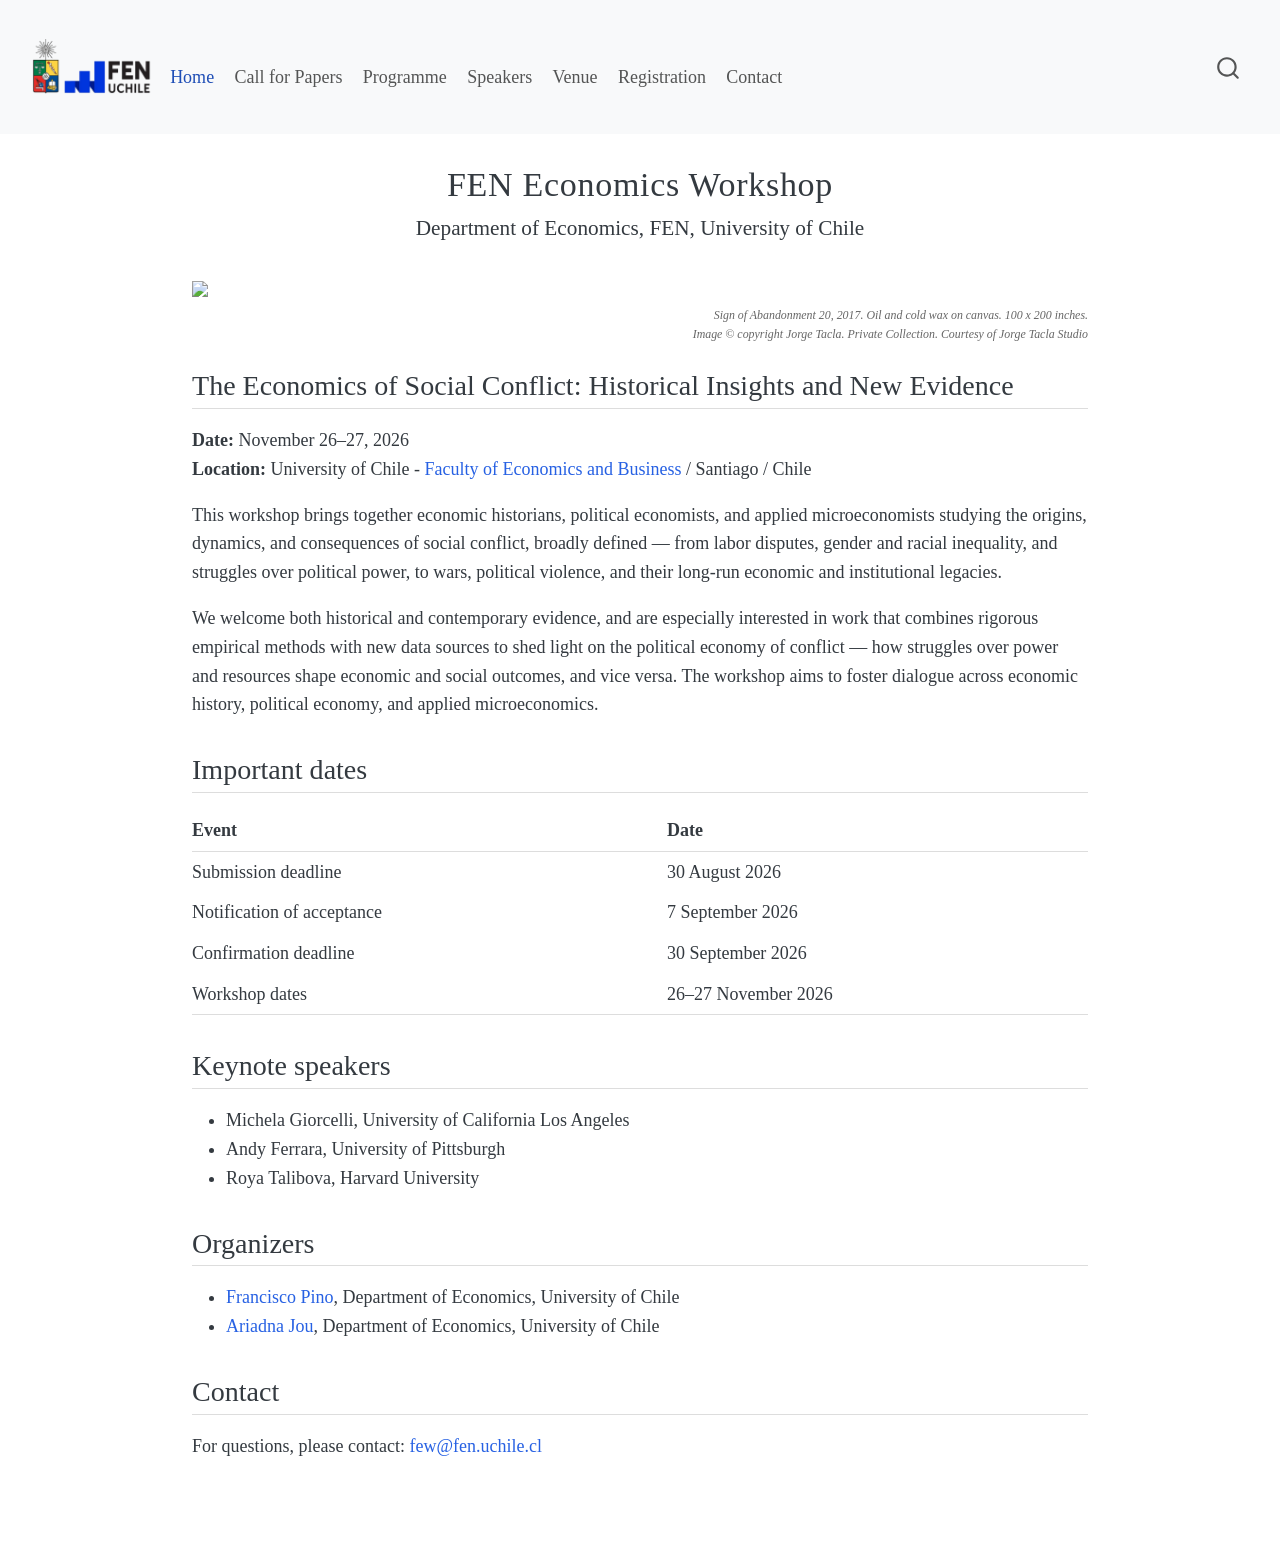
==== commit 9b988944: "Update homepage, call for papers, styles, and images" ====
--- a/docs/index.html
+++ b/docs/index.html
@@ -83,11 +83,8 @@
       <div class="navbar-container container-fluid">
       <div class="navbar-brand-container mx-auto">
     <a href="./index.html" class="navbar-brand navbar-brand-logo">
-    <img src="./images/logo-university.png" alt="" class="navbar-logo light-content">
-    <img src="./images/logo-university.png" alt="" class="navbar-logo dark-content">
-    </a>
-    <a class="navbar-brand" href="./index.html">
-    <span class="navbar-title">FEW</span>
+    <img src="./images/logo-university1.png" alt="" class="navbar-logo light-content">
+    <img src="./images/logo-university1.png" alt="" class="navbar-logo dark-content">
     </a>
   </div>
             <div id="quarto-search" class="" title="Search"></div>
@@ -189,7 +186,7 @@
 Submission deadline
 </td>
 <td>
-15 August 2026
+30 August 2026
 </td>
 </tr>
 <tr>
@@ -197,7 +194,7 @@
 Notification of acceptance
 </td>
 <td>
-30 August 2026
+7 September 2026
 </td>
 </tr>
 <tr>
@@ -205,7 +202,7 @@
 Confirmation deadline
 </td>
 <td>
-20 September 2026
+30 September 2026
 </td>
 </tr>
 <tr>
--- a/docs/styles.css
+++ b/docs/styles.css
@@ -115,7 +115,7 @@
 /* Banner caption */
 .banner-caption {
   text-align: right;
-  font-size: 0.85rem;
+  font-size: 0.7rem;
   color: #666;
   margin-top: -1rem;
   margin-bottom: 1.5rem;
@@ -152,4 +152,23 @@
 
 .quarto-title .subtitle {
   text-align: center;
+}
+
+.navbar-brand img,
+.navbar-logo {
+  max-height: 55px;
+  width: auto;
+}
+
+/* Vertically align navbar links with the logo */
+.navbar .navbar-nav {
+  align-items: center;
+}
+
+.navbar .nav-link {
+  display: flex;
+  align-items: center;
+  padding-top: 0;
+  padding-bottom: 0;
+  transform: translateY(10px);
 }
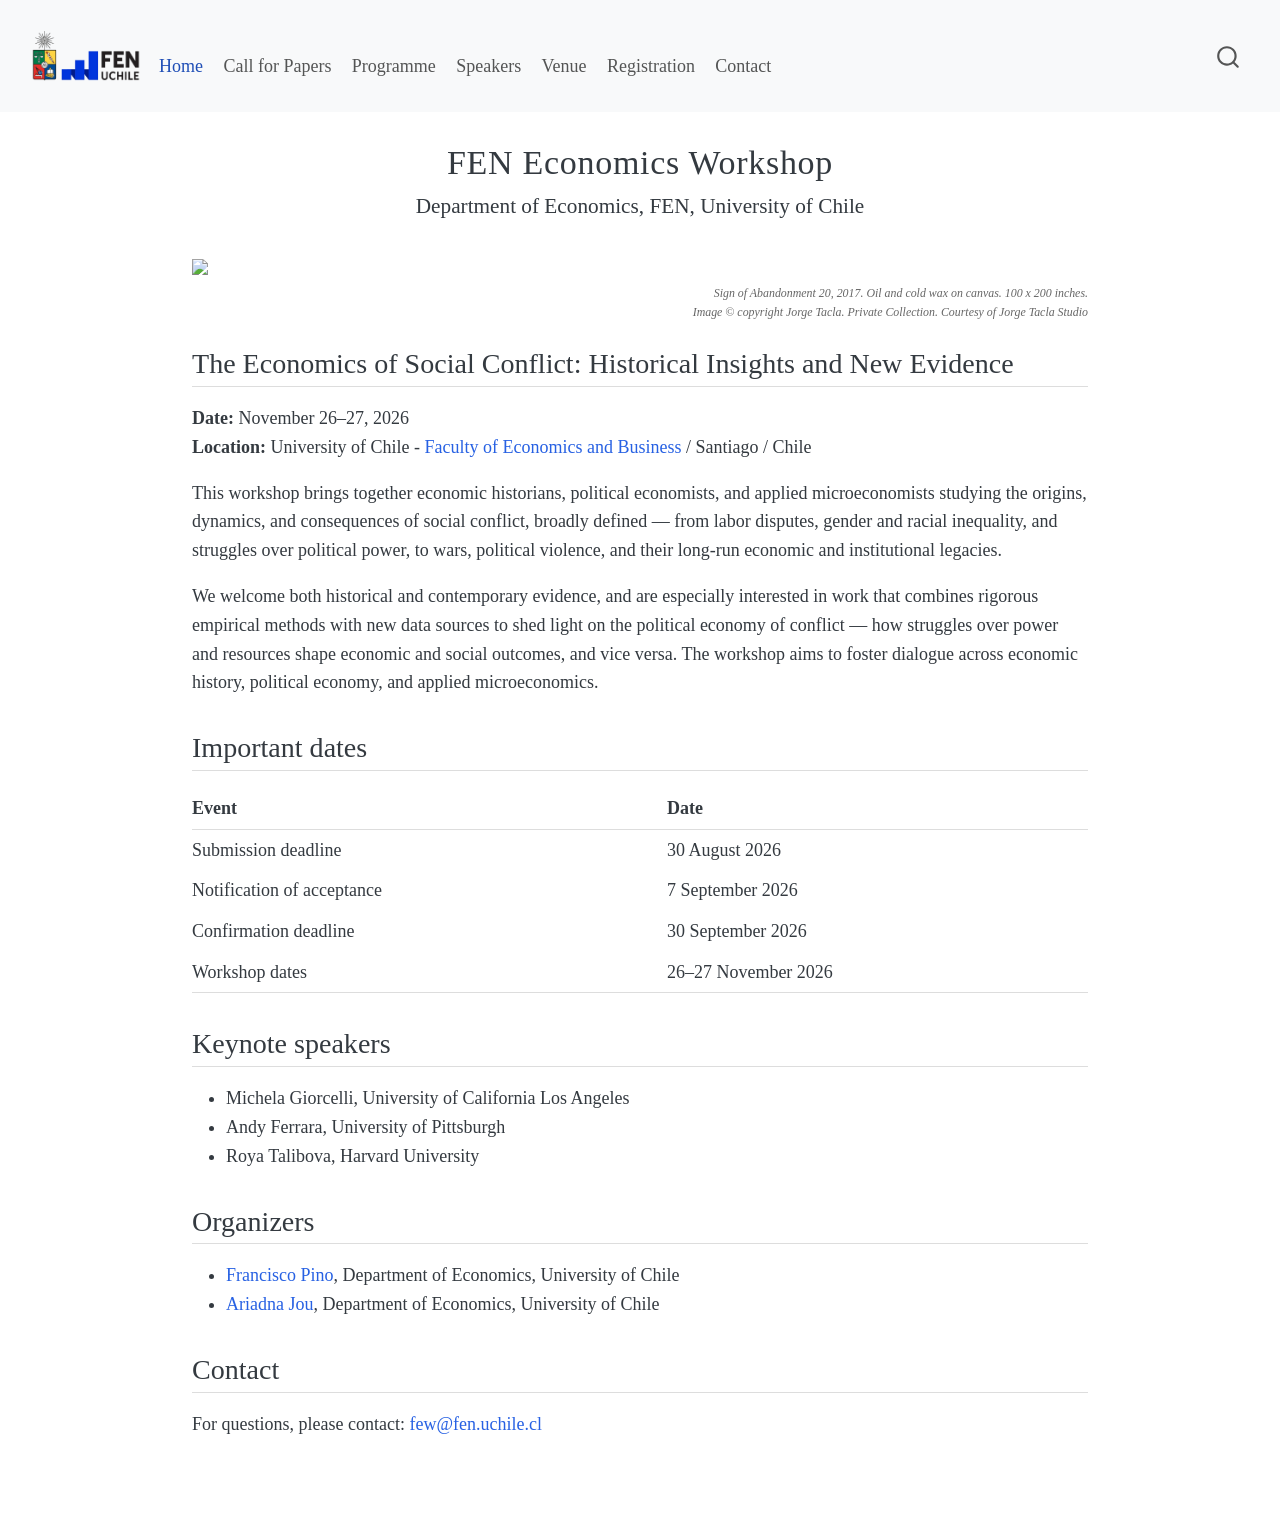
==== commit 325ceae9: "Add favicon" ====
--- a/docs/index.html
+++ b/docs/index.html
@@ -33,6 +33,7 @@
 <script src="site_libs/quarto-search/fuse.min.js"></script>
 <script src="site_libs/quarto-search/quarto-search.js"></script>
 <meta name="quarto:offset" content="./">
+<link href="./images/favicon.png" rel="icon" type="image/png">
 <script src="site_libs/quarto-html/quarto.js" type="module"></script>
 <script src="site_libs/quarto-html/tabsets/tabsets.js" type="module"></script>
 <script src="site_libs/quarto-html/popper.min.js"></script>
--- a/docs/styles.css
+++ b/docs/styles.css
@@ -27,7 +27,7 @@
 }
 
 .navbar-title {
-  font-size: 1.2rem;
+  font-size: 1.3rem;
   letter-spacing: 0.5px;
 }
 
@@ -156,8 +156,14 @@
 
 .navbar-brand img,
 .navbar-logo {
-  max-height: 55px;
+  max-height: 50px;
   width: auto;
+}
+
+.navbar {
+  padding-top: 0 !important;
+  padding-bottom: 0 !important;
+  min-height: 0 !important;
 }
 
 /* Vertically align navbar links with the logo */
@@ -171,4 +177,46 @@
   padding-top: 0;
   padding-bottom: 0;
   transform: translateY(10px);
+}
+
+/* Smaller navbar on phones and tablets */
+@media (max-width: 768px) {
+  .navbar {
+    padding-top: 0 !important;
+    padding-bottom: 0 !important;
+    min-height: 0 !important;
+  }
+
+  .navbar .container-fluid,
+  .navbar .navbar-container {
+    padding-top: 0 !important;
+    padding-bottom: 0 !important;
+    min-height: 0 !important;
+  }
+
+  .navbar .navbar-brand {
+    padding-top: 0 !important;
+    padding-bottom: 0 !important;
+    margin-top: 0 !important;
+    margin-bottom: 0 !important;
+  }
+
+  .navbar .navbar-brand img {
+    max-height: 38px !important;
+    width: auto;
+    margin-top: 0 !important;
+    margin-bottom: 0 !important;
+  }
+
+  .navbar-toggler {
+    padding: 0.15rem 0.35rem !important;
+    font-size: 0.85rem !important;
+  }
+
+  .navbar .nav-link {
+    padding-top: 0.15rem !important;
+    padding-bottom: 0.15rem !important;
+    line-height: 1.1;
+    font-size: 1rem;
+  }
 }
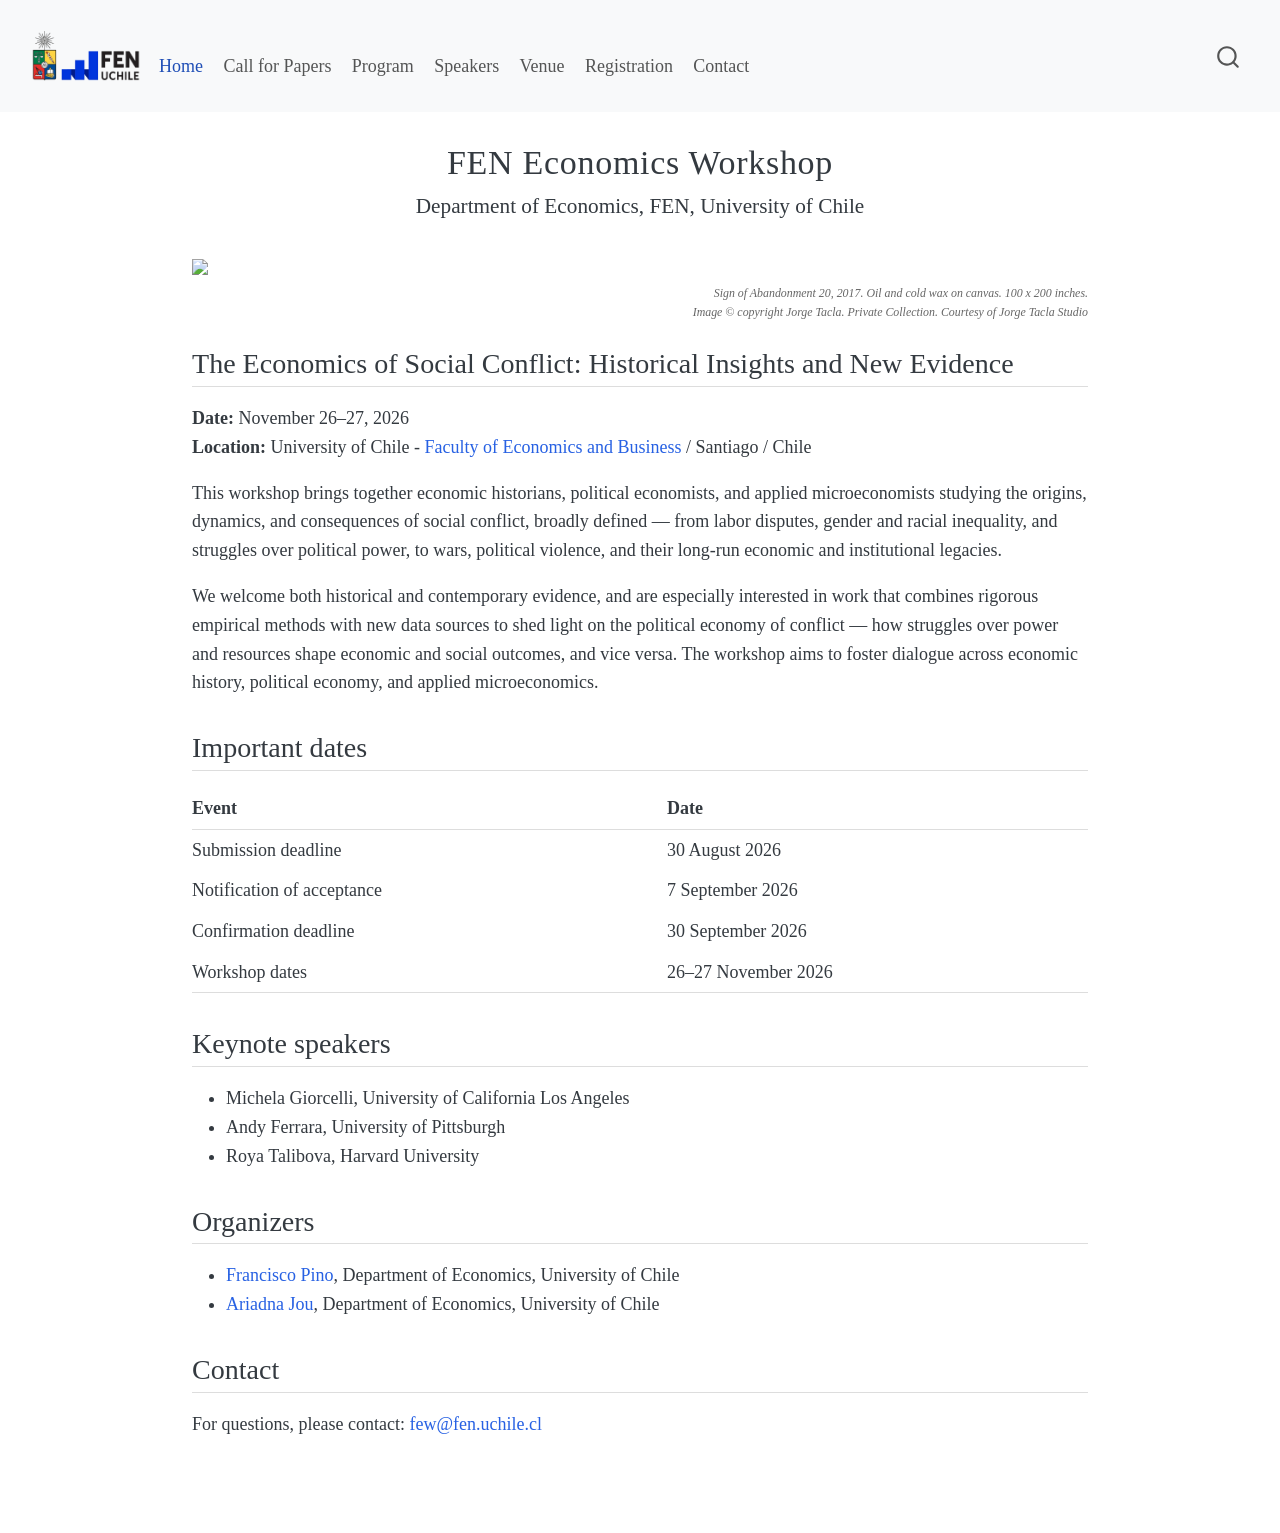
==== commit 34eb3f24: "Use American English Program and clarify dinner invitation" ====
--- a/docs/index.html
+++ b/docs/index.html
@@ -38,7 +38,6 @@
 <script src="site_libs/quarto-html/tabsets/tabsets.js" type="module"></script>
 <script src="site_libs/quarto-html/popper.min.js"></script>
 <script src="site_libs/quarto-html/tippy.umd.min.js"></script>
-<script src="site_libs/quarto-html/anchor.min.js"></script>
 <link href="site_libs/quarto-html/tippy.css" rel="stylesheet">
 <link href="site_libs/quarto-html/quarto-syntax-highlighting-15634bcf2e68342d4ad2dfa704d543f6.css" rel="stylesheet" id="quarto-text-highlighting-styles">
 <script src="site_libs/bootstrap/bootstrap.min.js"></script>
@@ -104,7 +103,7 @@
   </li>  
   <li class="nav-item">
     <a class="nav-link" href="./programme.html"> 
-<span class="menu-text">Programme</span></a>
+<span class="menu-text">Program</span></a>
   </li>  
   <li class="nav-item">
     <a class="nav-link" href="./speakers.html"> 
@@ -162,14 +161,14 @@
 <p>Sign of Abandonment 20, 2017. Oil and cold wax on canvas. 100 x 200 inches.<br> Image © copyright Jorge Tacla. Private Collection. Courtesy of Jorge Tacla Studio</p>
 </div>
 <section id="the-economics-of-social-conflict-historical-insights-and-new-evidence" class="level2">
-<h2 class="anchored" data-anchor-id="the-economics-of-social-conflict-historical-insights-and-new-evidence">The Economics of Social Conflict: Historical Insights and New Evidence</h2>
+<h2 data-anchor-id="the-economics-of-social-conflict-historical-insights-and-new-evidence">The Economics of Social Conflict: Historical Insights and New Evidence</h2>
 <p><strong>Date:</strong> November 26–27, 2026<br>
 <strong>Location:</strong> University of Chile - <a href="https://fen.uchile.cl/en/home/">Faculty of Economics and Business</a> / Santiago / Chile</p>
 <p>This workshop brings together economic historians, political economists, and applied microeconomists studying the origins, dynamics, and consequences of social conflict, broadly defined — from labor disputes, gender and racial inequality, and struggles over political power, to wars, political violence, and their long-run economic and institutional legacies.</p>
 <p>We welcome both historical and contemporary evidence, and are especially interested in work that combines rigorous empirical methods with new data sources to shed light on the political economy of conflict — how struggles over power and resources shape economic and social outcomes, and vice versa. The workshop aims to foster dialogue across economic history, political economy, and applied microeconomics.</p>
 </section>
 <section id="important-dates" class="level2">
-<h2 class="anchored" data-anchor-id="important-dates">Important dates</h2>
+<h2 data-anchor-id="important-dates">Important dates</h2>
 <table class="important-dates-table">
 <thead>
 <tr>
@@ -218,7 +217,7 @@
 </table>
 </section>
 <section id="keynote-speakers" class="level2">
-<h2 class="anchored" data-anchor-id="keynote-speakers">Keynote speakers</h2>
+<h2 data-anchor-id="keynote-speakers">Keynote speakers</h2>
 <ul>
 <li>Michela Giorcelli, University of California Los Angeles</li>
 <li>Andy Ferrara, University of Pittsburgh</li>
@@ -226,29 +225,26 @@
 </ul>
 </section>
 <section id="organizers" class="level2">
-<h2 class="anchored" data-anchor-id="organizers">Organizers</h2>
+<h2 data-anchor-id="organizers">Organizers</h2>
 <ul>
 <li><a href="https://www.franciscopino.com/Site/Home.html" target="_blank">Francisco Pino</a>, Department of Economics, University of Chile</li>
 <li><a href="https://www.ariadnajou.com/" target="_blank">Ariadna Jou</a>, Department of Economics, University of Chile</li>
 </ul>
 </section>
 <section id="contact" class="level2">
-<h2 class="anchored" data-anchor-id="contact">Contact</h2>
+<h2 data-anchor-id="contact">Contact</h2>
 <p>For questions, please contact: <a href="mailto:few@fen.uchile.cl">few@fen.uchile.cl</a></p>
 
 
 </section>
 
 </main> <!-- /main -->
+<!-- Cloudflare Web Analytics -->
+<script type="module" src="https://static.cloudflareinsights.com/beacon.min.js" data-cf-beacon="{&quot;token&quot;: &quot;a20f8c8fcef94b28a784c61e05dfd6b4&quot;}">
+</script>
+<!-- End Cloudflare Web Analytics -->
 <script id="quarto-html-after-body" type="application/javascript">
   window.document.addEventListener("DOMContentLoaded", function (event) {
-    const icon = "";
-    const anchorJS = new window.AnchorJS();
-    anchorJS.options = {
-      placement: 'right',
-      icon: icon
-    };
-    anchorJS.add('.anchored');
     const isCodeAnnotation = (el) => {
       for (const clz of el.classList) {
         if (clz.startsWith('code-annotation-')) {                     
@@ -645,4 +641,4 @@
 
 
 
-</body></html>+</body></html>
